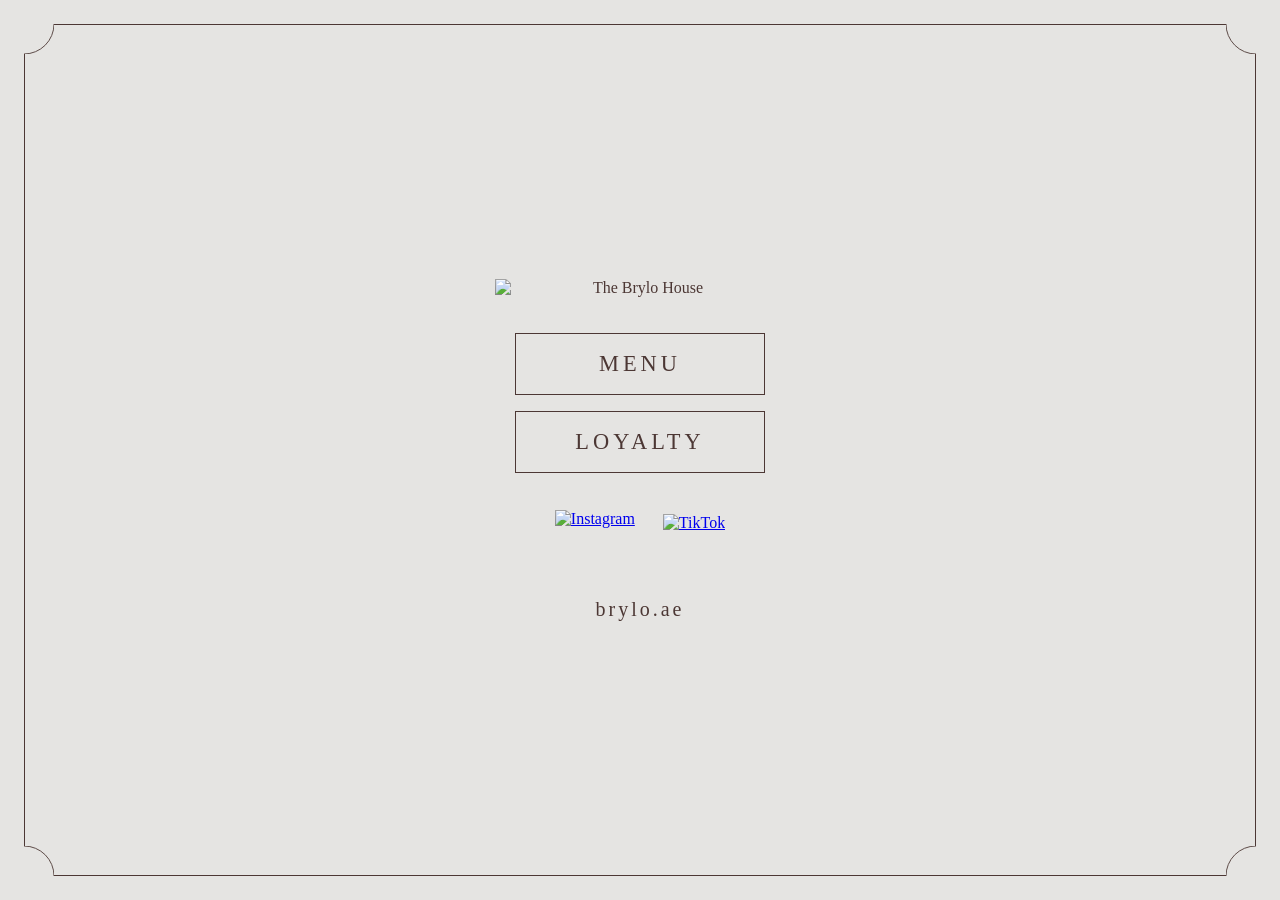
==== index.html @ bc8c912b "Add files via upload" ====
<!DOCTYPE html>
<html lang="en">

<head>
  <meta charset="UTF-8">
  <meta name="viewport" content="width=device-width, initial-scale=1.0">
  <title>Brylo House</title>
  <meta name="description" content="Brylo House - specialty coffee, matcha and desserts. View our menu or join the loyalty programme.">
  <meta name="theme-color" content="#E5E4E2">
  <link rel="icon" href="assets/logo.svg" type="image/svg+xml">
  <link rel="preload" href="assets/fonts/copperplate.woff2" as="font" type="font/woff2" crossorigin>
  <link rel="stylesheet" href="style.css">
</head>

<body class="landing-page">
  <div class="page-frame" aria-hidden="true">
    <span class="frame-line frame-line--top"></span>
    <span class="frame-line frame-line--right"></span>
    <span class="frame-line frame-line--bottom"></span>
    <span class="frame-line frame-line--left"></span>
    <span class="frame-corner frame-corner--tl"></span>
    <span class="frame-corner frame-corner--tr"></span>
    <span class="frame-corner frame-corner--br"></span>
    <span class="frame-corner frame-corner--bl"></span>
  </div>

  <main class="landing">
    <h1 class="visually-hidden">Brylo House</h1>
    <img src="assets/logo.svg" alt="The Brylo House" class="landing-logo">

    <nav class="landing-actions">
      <a href="menu.html" class="landing-btn">Menu</a>
      <a href="https://farahcard.com/business/customer-registration-form/K8vR2mXq7LpN4sJh9WcT6B" target="_blank"
        rel="noopener noreferrer" class="landing-btn">Loyalty</a>
    </nav>

    <div class="landing-social">
      <a href="https://www.instagram.com/brylohouse.ae/" target="_blank" rel="noopener noreferrer" class="social-btn"
        aria-label="Brylo House on Instagram">
        <img src="assets/instagram.svg" alt="Instagram" class="social-icon social-icon--instagram">
      </a>
      <a href="https://www.tiktok.com/@brylohouse.ae" target="_blank" rel="noopener noreferrer" class="social-btn"
        aria-label="Brylo House on TikTok">
        <img src="assets/Tik tok.svg" alt="TikTok" class="social-icon social-icon--tiktok">
      </a>
    </div>

    <a href="https://brylo.ae" target="_blank" rel="noopener noreferrer" class="landing-website">brylo.ae</a>
  </main>
</body>

</html>
---- style.css ----
@font-face {
  font-family: 'Neometric';
  src: url('assets/fonts/neometric%20regular.woff2') format('woff2');
  font-weight: normal;
  font-style: normal;
  font-display: swap;
}

@font-face {
  font-family: 'Neometric';
  src: url('assets/fonts/neometric%20italic.woff2') format('woff2');
  font-weight: normal;
  font-style: italic;
  font-display: swap;
}

/* Landing page display face (menu.html uses Neometric) */
@font-face {
  font-family: 'Copperplate Gothic Std';
  src: url('assets/fonts/copperplate.woff2') format('woff2');
  font-weight: normal;
  font-style: normal;
  font-display: swap;
}

:root {
  --terracotta: #C98A5E;
  --espresso: #4C3734;
  --taupe: #8F7F72;
  --platinum: #E5E4E2;
  --font-heading: 'Neometric';
  --font-body: 'Neometric';
  --font-display: 'Copperplate Gothic Std', 'Copperplate', serif;
  --nav-height: 64px;
}

/* Screen-reader-only: gives each page a real <h1> for semantics/SEO
   without altering the visual design. */
.visually-hidden {
  position: absolute;
  width: 1px;
  height: 1px;
  margin: -1px;
  padding: 0;
  overflow: hidden;
  clip: rect(0 0 0 0);
  clip-path: inset(50%);
  white-space: nowrap;
  border: 0;
}

html,
body {
  margin: 0;
  padding: 0;
  /* `clip` (not `hidden`) guards against stray horizontal scroll WITHOUT
     making the root a scroll container — `hidden` here silently breaks
     position: sticky on .category-nav. */
  overflow-x: clip;
  font-family: var(--font-body);
  background-color: var(--platinum);
  color: var(--espresso);
  -webkit-font-smoothing: antialiased;
  -moz-osx-font-smoothing: grayscale;
}

/* Header */
.main-header {
  background-color: #E5E4E2;
  padding: 0;
  display: flex;
  justify-content: center;
  align-items: center;
  position: relative;
  width: 100%;
  overflow: hidden;
}

.logo-container {
  display: flex;
  justify-content: center;
  align-items: center;
  width: 100%;
}

.header-logo-svg {
  width: 100%;
  max-width: 100%;
  height: auto;
  display: block;
  position: relative;
  z-index: 10;
  transform: scale(1.08);
  transform-origin: center top;
  margin-top: -1.5%;
}

/* Menu Badge */
.menu-badge-container {
  display: flex;
  justify-content: center;
  align-items: center;
  padding: 24px 20px;
}

.menu-badge-svg {
  width: 260px;
  max-width: 100%;
  height: auto;
  display: block;
}

/* ==========================================================================
   Landing Page (index.html)
   ========================================================================== */

.landing-page {
  --frame-inset: 14px;
  --frame-corner: 20px;
  min-height: 100vh;
  min-height: 100dvh;
}

/* Decorative frame: straight rules drawn as thin bars, with the four corners
   supplied by an arc SVG so the join reads as a curled picture-frame detail. */
.page-frame {
  position: fixed;
  inset: 0;
  z-index: 1;
  pointer-events: none;
}

.frame-line {
  position: absolute;
  background-color: var(--espresso);
}

.frame-line--top,
.frame-line--bottom {
  left: calc(var(--frame-inset) + var(--frame-corner));
  right: calc(var(--frame-inset) + var(--frame-corner));
  height: 1px;
}

.frame-line--top {
  top: var(--frame-inset);
}

.frame-line--bottom {
  bottom: var(--frame-inset);
}

.frame-line--left,
.frame-line--right {
  top: calc(var(--frame-inset) + var(--frame-corner));
  bottom: calc(var(--frame-inset) + var(--frame-corner));
  width: 1px;
}

.frame-line--left {
  left: var(--frame-inset);
}

.frame-line--right {
  right: var(--frame-inset);
}

.frame-corner {
  position: absolute;
  width: var(--frame-corner);
  height: var(--frame-corner);
  background-image: url("data:image/svg+xml,%3Csvg xmlns='http://www.w3.org/2000/svg' viewBox='0 0 34 34'%3E%3Cpath d='M0 34 A 34 34 0 0 0 34 0' fill='none' stroke='%234C3734' stroke-width='1'/%3E%3C/svg%3E");
  background-repeat: no-repeat;
  background-size: 100% 100%;
}

.frame-corner--tl {
  top: var(--frame-inset);
  left: var(--frame-inset);
}

.frame-corner--tr {
  top: var(--frame-inset);
  right: var(--frame-inset);
  transform: rotate(90deg);
}

.frame-corner--br {
  bottom: var(--frame-inset);
  right: var(--frame-inset);
  transform: rotate(180deg);
}

.frame-corner--bl {
  bottom: var(--frame-inset);
  left: var(--frame-inset);
  transform: rotate(270deg);
}

/* Centred content stack */
.landing {
  position: relative;
  z-index: 2;
  min-height: 100vh;
  min-height: 100dvh;
  box-sizing: border-box;
  display: flex;
  flex-direction: column;
  align-items: center;
  justify-content: center;
  padding: calc(var(--frame-inset) + 28px) calc(var(--frame-inset) + 24px);
  padding-left: max(calc(var(--frame-inset) + 24px), env(safe-area-inset-left));
  padding-right: max(calc(var(--frame-inset) + 24px), env(safe-area-inset-right));
  text-align: center;
}

/* Widths use vw (not %) so they track the viewport rather than the padded
   content box, which keeps the proportions matching the wireframe. */
.landing-logo {
  width: min(46vw, 210px);
  height: auto;
  display: block;
  margin-bottom: clamp(20px, 4vh, 36px);
}

.landing-actions {
  display: flex;
  flex-direction: column;
  align-items: stretch;
  gap: 16px;
  width: min(48vw, 210px);
}

.landing-btn {
  display: flex;
  align-items: center;
  justify-content: center;
  min-height: 54px;
  padding: 12px 16px;
  box-sizing: border-box;
  border: 1px solid var(--espresso);
  background-color: transparent;
  color: var(--espresso);
  font-family: var(--font-display);
  font-size: 1.25rem;
  letter-spacing: 0.18em;
  text-transform: uppercase;
  text-decoration: none;
  transition: all 0.2s ease;
  -webkit-tap-highlight-color: transparent;
}

/* Touch-first: fill on tap rather than hover */
.landing-btn:active,
.landing-btn:focus-visible {
  background-color: var(--espresso);
  color: var(--platinum);
}

.landing-social {
  display: flex;
  align-items: center;
  justify-content: center;
  gap: 16px;
  margin-top: clamp(20px, 3.5vh, 34px);
}

.social-btn {
  display: inline-flex;
  align-items: center;
  justify-content: center;
  padding: 4px;
  box-sizing: border-box;
  border: none;
  background-color: transparent;
  transition: opacity 0.2s ease, transform 0.2s ease;
  -webkit-tap-highlight-color: transparent;
}

.social-btn:active,
.social-btn:focus-visible {
  opacity: 0.7;
  transform: scale(1.08);
}

.social-icon {
  height: 44px;
  width: auto;
  display: block;
  object-fit: contain;
}

.social-icon--instagram {
  height: 52px;
}

.landing-website {
  margin-top: clamp(14px, 2.5vh, 22px);
  color: var(--espresso);
  font-family: var(--font-display);
  font-size: 1.1rem;
  letter-spacing: 0.15em;
  text-transform: lowercase;
  text-decoration: none;
  transition: opacity 0.2s ease;
  -webkit-tap-highlight-color: transparent;
}

.landing-website:hover,
.landing-website:active,
.landing-website:focus-visible {
  opacity: 0.7;
}

@media (min-width: 768px) {
  .landing-page {
    --frame-inset: 24px;
    --frame-corner: 30px;
  }

  .landing-logo {
    width: min(30vw, 290px);
  }

  .landing-actions {
    width: min(32vw, 250px);
  }

  .landing-btn {
    min-height: 62px;
    font-size: 1.4rem;
  }

  .social-btn {
    padding: 6px;
  }

  .social-icon {
    height: 52px;
  }

  .social-icon--instagram {
    height: 60px;
  }

  .landing-website {
    font-size: 1.25rem;
  }
}

/* Sticky Category Navigation */
.category-nav {
  position: sticky;
  top: 0;
  background-color: var(--platinum);
  z-index: 100;
  display: flex;
  justify-content: center;
  border-bottom: 1px solid rgba(76, 55, 52, 0.15);
  height: var(--nav-height);
  width: 100%;
  overflow: hidden;
}

.nav-links {
  list-style: none;
  display: flex;
  justify-content: center;
  gap: 36px;
  padding: 0 20px;
  margin: 0 auto;
  align-items: center;
  overflow-x: auto;
  scrollbar-width: none;
  /* Firefox */
  max-width: 100%;
}

.nav-links::-webkit-scrollbar {
  display: none;
  /* Chrome/Safari */
}

.nav-links li a {
  text-decoration: none;
  color: var(--taupe);
  font-size: 0.95rem;
  font-weight: 600;
  letter-spacing: 0.1em;
  text-transform: uppercase;
  padding: 22px 0;
  display: inline-block;
  position: relative;
  transition: color 0.3s ease;
  white-space: nowrap;
  background-color: transparent;
  background: transparent;
  -webkit-tap-highlight-color: transparent;
  outline: none;
}

.nav-links li a:hover,
.nav-links li a.active,
.nav-links li a:focus,
.nav-links li a:focus-visible,
.nav-links li a:active {
  color: var(--espresso);
  background-color: transparent;
  background: transparent;
  outline: none;
}

.nav-links li a.active::after {
  content: '';
  position: absolute;
  bottom: -1px;
  left: 0;
  width: 100%;
  height: 2px;
  background-color: var(--terracotta);
}

/* Menu Content */
.menu-content {
  padding: 40px 48px 100px;
  max-width: 1040px;
  /* Fits 4 columns of 210px + 3 * 34px gap + padding */
  margin: 0 auto;
}

.menu-section {
  scroll-margin-top: calc(var(--nav-height) + 40px);
  margin-bottom: 60px;
}

.section-header {
  display: flex;
  align-items: baseline;
  flex-wrap: wrap;
  gap: 6px;
  text-align: left;
  margin: 0 auto 20px auto;
  max-width: 888px;
  width: 100%;
}

.section-header h2 {
  font-family: var(--font-heading);
  font-size: 1.0rem;
  font-weight: 700;
  letter-spacing: 0.05em;
  color: var(--espresso);
  margin: 0;
}

.section-subtitle {
  font-style: italic;
  color: var(--espresso);
  font-size: 0.95rem;
  font-weight: 400;
  letter-spacing: normal;
  margin: 0;
}

/* Item Grid */
.item-grid {
  display: grid;
  grid-template-columns: repeat(4, 210px);
  justify-content: center;
  gap: 28px 16px;
  /* row-gap column-gap */
}

.menu-item {
  text-align: left;
  width: 210px;
  height: auto;
  display: flex;
  flex-direction: column;
  box-sizing: border-box;
}

.item-image {
  width: 210px;
  height: 281.16px;
  aspect-ratio: 578 / 774;
  flex: none;
  object-fit: cover;
  border-radius: 0;
  background-color: #d1d0ce;
  /* subtle skeleton color */
  margin-bottom: 12px;
  box-shadow: 0 4px 12px rgba(0, 0, 0, 0.05);
}

.item-name {
  font-size: 1.05rem;
  font-weight: 600;
  margin: 0 0 4px 0;
  line-height: 1.3;
  text-align: left;
}

.item-price {
  font-size: 0.95rem;
  font-style: italic;
  color: var(--taupe);
  margin: 0;
  text-align: left;
}

/* Special Layout Items */
.menu-item.special-item {
  grid-column: span 2;
  text-align: left;
  display: flex;
  flex-direction: column;
  width: auto;
  height: auto;
  aspect-ratio: auto;
}

.special-item-content {
  display: flex;
  gap: 20px;
  align-items: flex-start;
}

.special-item-content .item-image {
  flex: 0 0 60%;
  width: 60%;
  aspect-ratio: 3 / 2;
  margin-bottom: 0;
  object-fit: cover;
}

.special-item-prices {
  flex: 1;
  display: flex;
  flex-direction: column;
  gap: 30px;
  padding-top: 10px;
}

.price-group {
  display: flex;
  flex-direction: column;
  gap: 4px;
}

.price-group .qty {
  font-weight: 600;
  font-size: 1.1rem;
  color: var(--espresso);
}

.price-group .item-price {
  font-style: italic;
  font-size: 1rem;
  color: var(--espresso);
}

.special-item-footer {
  display: flex;
  align-items: center;
  gap: 12px;
  margin-top: 16px;
}

.special-item-footer .item-name {
  margin: 0;
  font-size: 1.05rem;
  font-weight: 600;
}

.special-item-footer .flavors {
  font-style: italic;
  font-weight: 400;
  color: var(--taupe);
  font-size: 0.95rem;
}

.footer-line {
  flex: 1;
  height: 1px;
  background-color: var(--espresso);
  opacity: 0.2;
}

/* Desktop Dessert Layout Override matching Wireframe */
@media (min-width: 1024px) {
  #dessert .item-grid {
    display: flex;
    flex-direction: row;
    align-items: flex-start;
    justify-content: space-between;
    width: 100%;
    max-width: 888px;
    margin: 0 auto;
  }

  /* Left Block: Ice Cream Cheesecake (special-item) */
  #dessert .menu-item.special-item {
    display: flex;
    flex-direction: column;
    width: auto;
    height: auto;
    aspect-ratio: auto;
    flex: 0 0 auto;
  }

  #dessert .special-item-content {
    display: flex;
    flex-direction: row;
    align-items: flex-start;
    gap: 24px;
  }

  #dessert .special-item-content .item-image {
    width: 420px;
    height: 260px;
    aspect-ratio: 420 / 260;
    object-fit: cover;
    margin-bottom: 0;
    flex: 0 0 420px;
  }

  #dessert .special-item-prices {
    display: flex;
    flex-direction: column;
    gap: 24px;
    padding-top: 0;
    margin-top: 0;
    width: 110px;
  }

  #dessert .price-group {
    display: flex;
    flex-direction: column;
    gap: 2px;
  }

  #dessert .price-group .qty {
    font-weight: 600;
    font-size: 1.05rem;
    color: var(--espresso);
    line-height: 1.2;
  }

  #dessert .price-group .item-price {
    font-style: italic;
    font-size: 0.95rem;
    color: var(--espresso);
    line-height: 1.2;
  }

  #dessert .special-item-footer {
    display: flex;
    align-items: center;
    gap: 12px;
    margin-top: 14px;
    width: 100%;
  }

  #dessert .special-item-footer .item-name {
    font-size: 1.05rem;
    font-weight: 600;
    margin: 0;
    white-space: nowrap;
  }

  #dessert .footer-line {
    flex: 1;
    height: 1px;
    background-color: var(--espresso);
    opacity: 0.25;
  }

  /* Right Block: Mini Almond French Toast (tall-item) */
  #dessert .menu-item.tall-item {
    display: flex;
    flex-direction: column;
    align-items: flex-start;
    text-align: left;
    width: 200px;
    height: auto;
    aspect-ratio: auto;
    flex: 0 0 200px;
  }

  #dessert .menu-item.tall-item .item-image {
    width: 200px;
    height: 260px;
    aspect-ratio: 200 / 260;
    object-fit: cover;
    margin-bottom: 14px;
  }

  #dessert .menu-item.tall-item .item-name {
    font-size: 1.05rem;
    font-weight: 600;
    margin: 0 0 4px 0;
    text-align: left;
  }

  #dessert .menu-item.tall-item .item-price {
    font-size: 0.95rem;
    font-style: italic;
    color: var(--taupe);
    margin: 0;
    text-align: left;
  }
}

/* Responsive adjustments */
@media (min-width: 768px) and (max-width: 1023px) {

  /* Tablet Portrait (768px–1023px) */
  .item-grid {
    grid-template-columns: repeat(3, 210px);
    justify-content: center;
    gap: 28px 16px;
  }

  .menu-content {
    padding: 36px 32px 90px;
  }

  .section-header {
    max-width: 662px;
    /* 3 * 210px + 2 * 16px gap = 662px */
  }

  .main-header {
    width: 100%;
    overflow: hidden;
  }

  .header-logo-svg {
    transform: scale(1.18);
    transform-origin: center top;
  }
}

@media (max-width: 767px) {

  /* Smartphones (Portrait - below 768px) */
  /* Fluid columns capped at 324px: renders identically to the old fixed
     2x155px at >=360px wide, but shrinks instead of overflowing on 320px
     phones (2*155 + 14 gap + 28 padding = 352px, wider than the screen). */
  .item-grid {
    grid-template-columns: repeat(2, minmax(0, 1fr));
    justify-content: center;
    gap: 20px 14px;
    max-width: 324px;
    margin: 0 auto;
  }

  .menu-content {
    padding: 24px 14px 80px;
  }

  .menu-item {
    width: 100%;
    height: auto;
  }

  .item-image {
    width: 100%;
    height: auto;
    aspect-ratio: 578 / 774;
    flex: none;
    margin-bottom: 8px;
  }

  .menu-item.special-item {
    grid-column: span 2;
    width: 100%;
    max-width: 324px;
    /* Spans 2 columns: 2 * 155px + 14px gap */
    height: auto;
    aspect-ratio: auto;
    margin: 0 auto;
  }

  .special-item-content {
    flex-direction: column;
    gap: 12px;
  }

  .special-item-content .item-image {
    width: 100%;
    aspect-ratio: 16 / 9;
    flex: none;
  }

  .special-item-prices {
    flex-direction: row;
    width: 100%;
    justify-content: space-between;
    padding-top: 4px;
    gap: 10px;
  }

  .special-item-footer {
    flex-wrap: wrap;
    gap: 6px;
    margin-top: 10px;
  }

  .footer-line {
    display: none;
  }

  .nav-links {
    justify-content: flex-start;
    gap: 16px;
    padding: 0 16px;
  }

  .nav-links li a {
    font-size: 0.85rem;
    padding: 16px 0;
  }

  .section-header {
    max-width: 324px;
  }

  .section-header h2 {
    font-size: 0.95rem;
  }

  .section-subtitle {
    font-size: 0.85rem;
  }

  .item-name {
    font-size: 0.85rem;
    margin-bottom: 2px;
  }

  .item-price {
    font-size: 0.8rem;
  }

  /* Mobile Header Sizing */
  .main-header {
    width: 100%;
    overflow: hidden;
    margin-top: 0;
    padding: 0 0 8vw;
  }

  .header-logo-svg {
    width: 100%;
    transform: scale(1.6);
    transform-origin: center top;
    margin-top: -2%;
  }

  .menu-badge-container {
    padding: 20px 16px;
  }

  .menu-badge-svg {
    width: 190px;
  }
}
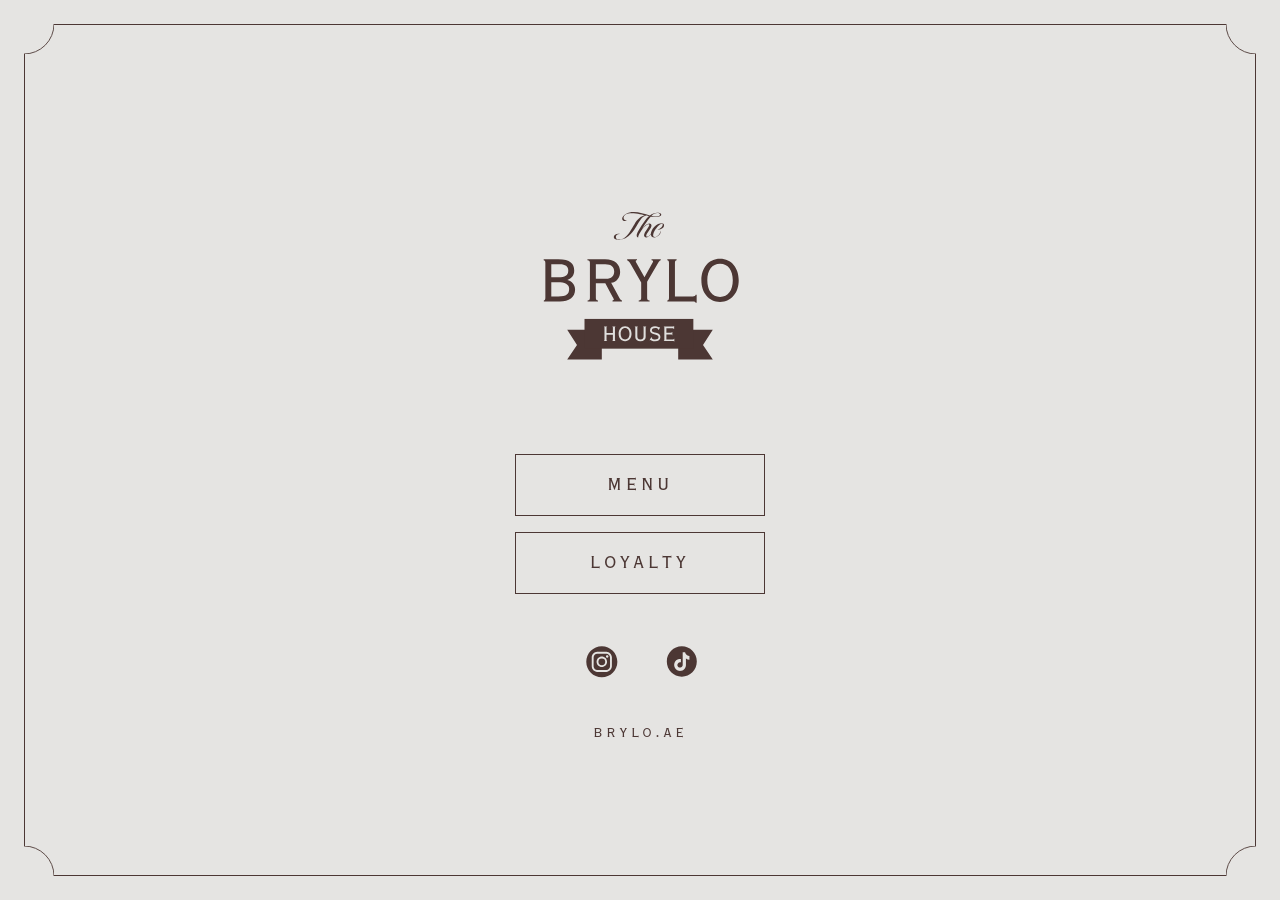
==== commit 8bfc6f43: "Add files via upload" ====
--- a/index.html
+++ b/index.html
@@ -9,7 +9,7 @@
   <meta name="theme-color" content="#E5E4E2">
   <link rel="icon" href="assets/logo.svg" type="image/svg+xml">
   <link rel="preload" href="assets/fonts/copperplate.woff2" as="font" type="font/woff2" crossorigin>
-  <link rel="stylesheet" href="style.css">
+  <link rel="stylesheet" href="style.css?v=1.3">
 </head>
 
 <body class="landing-page">
@@ -47,6 +47,31 @@
 
     <a href="https://brylo.ae" target="_blank" rel="noopener noreferrer" class="landing-website">brylo.ae</a>
   </main>
+
+  <script>
+    document.querySelectorAll('.landing-btn').forEach(btn => {
+      btn.addEventListener('click', function (e) {
+        e.preventDefault();
+        const href = this.getAttribute('href');
+        const isExternal = this.getAttribute('target') === '_blank';
+
+        this.classList.add('is-active');
+
+        setTimeout(() => {
+          if (isExternal) {
+            window.open(href, '_blank', 'noopener,noreferrer');
+            this.classList.remove('is-active');
+          } else {
+            window.location.href = href;
+          }
+        }, 180);
+      });
+    });
+
+    window.addEventListener('pageshow', () => {
+      document.querySelectorAll('.landing-btn').forEach(btn => btn.classList.remove('is-active'));
+    });
+  </script>
 </body>
 
 </html>
--- a/style.css
+++ b/style.css
@@ -252,7 +252,8 @@
 
 /* Touch-first: fill on tap rather than hover */
 .landing-btn:active,
-.landing-btn:focus-visible {
+.landing-btn:focus-visible,
+.landing-btn.is-active {
   background-color: var(--espresso);
   color: var(--platinum);
 }
@@ -493,6 +494,31 @@
   box-shadow: 0 4px 12px rgba(0, 0, 0, 0.05);
 }
 
+.item-image-wrapper {
+  width: 210px;
+  height: 281.16px;
+  aspect-ratio: 578 / 774;
+  overflow: hidden;
+  margin-bottom: 12px;
+  box-shadow: 0 4px 12px rgba(0, 0, 0, 0.05);
+  background-color: #d1d0ce;
+  flex: none;
+}
+
+.item-image-wrapper .item-image {
+  width: 100%;
+  height: 100%;
+  margin-bottom: 0;
+  box-shadow: none;
+}
+
+.item-image.zoom-image,
+img[alt="Pina Colada"],
+img[alt="Brazilian Lemonade"] {
+  transform: scale(1.16);
+  transform-origin: center center;
+}
+
 .item-name {
   font-size: 1.05rem;
   font-weight: 600;
@@ -657,7 +683,7 @@
   #dessert .special-item-footer {
     display: flex;
     align-items: center;
-    gap: 12px;
+    gap: 8px;
     margin-top: 14px;
     width: 100%;
   }
@@ -666,6 +692,14 @@
     font-size: 1.05rem;
     font-weight: 600;
     margin: 0;
+    white-space: nowrap;
+  }
+
+  #dessert .special-item-footer .flavors {
+    font-style: italic;
+    font-weight: 400;
+    color: var(--taupe);
+    font-size: 0.95rem;
     white-space: nowrap;
   }
 
@@ -773,6 +807,14 @@
     margin-bottom: 8px;
   }
 
+  .item-image-wrapper {
+    width: 100%;
+    height: auto;
+    aspect-ratio: 578 / 774;
+    flex: none;
+    margin-bottom: 8px;
+  }
+
   .menu-item.special-item {
     grid-column: span 2;
     width: 100%;
@@ -783,6 +825,10 @@
     margin: 0 auto;
   }
 
+  #dessert .menu-item.special-item {
+    margin-bottom: 24px;
+  }
+
   .special-item-content {
     flex-direction: column;
     gap: 12px;
@@ -803,9 +849,24 @@
   }
 
   .special-item-footer {
-    flex-wrap: wrap;
-    gap: 6px;
+    display: flex;
+    flex-direction: column;
+    align-items: flex-start;
+    gap: 3px;
     margin-top: 10px;
+  }
+
+  .special-item-footer .item-name {
+    font-size: 0.85rem;
+    line-height: 1.3;
+    margin-bottom: 0;
+  }
+
+  .special-item-footer .flavors {
+    display: block;
+    font-size: 0.8rem;
+    line-height: 1.35;
+    color: var(--taupe);
   }
 
   .footer-line {
@@ -854,7 +915,7 @@
 
   .header-logo-svg {
     width: 100%;
-    transform: scale(1.6);
+    transform: scale(1.8);
     transform-origin: center top;
     margin-top: -2%;
   }
